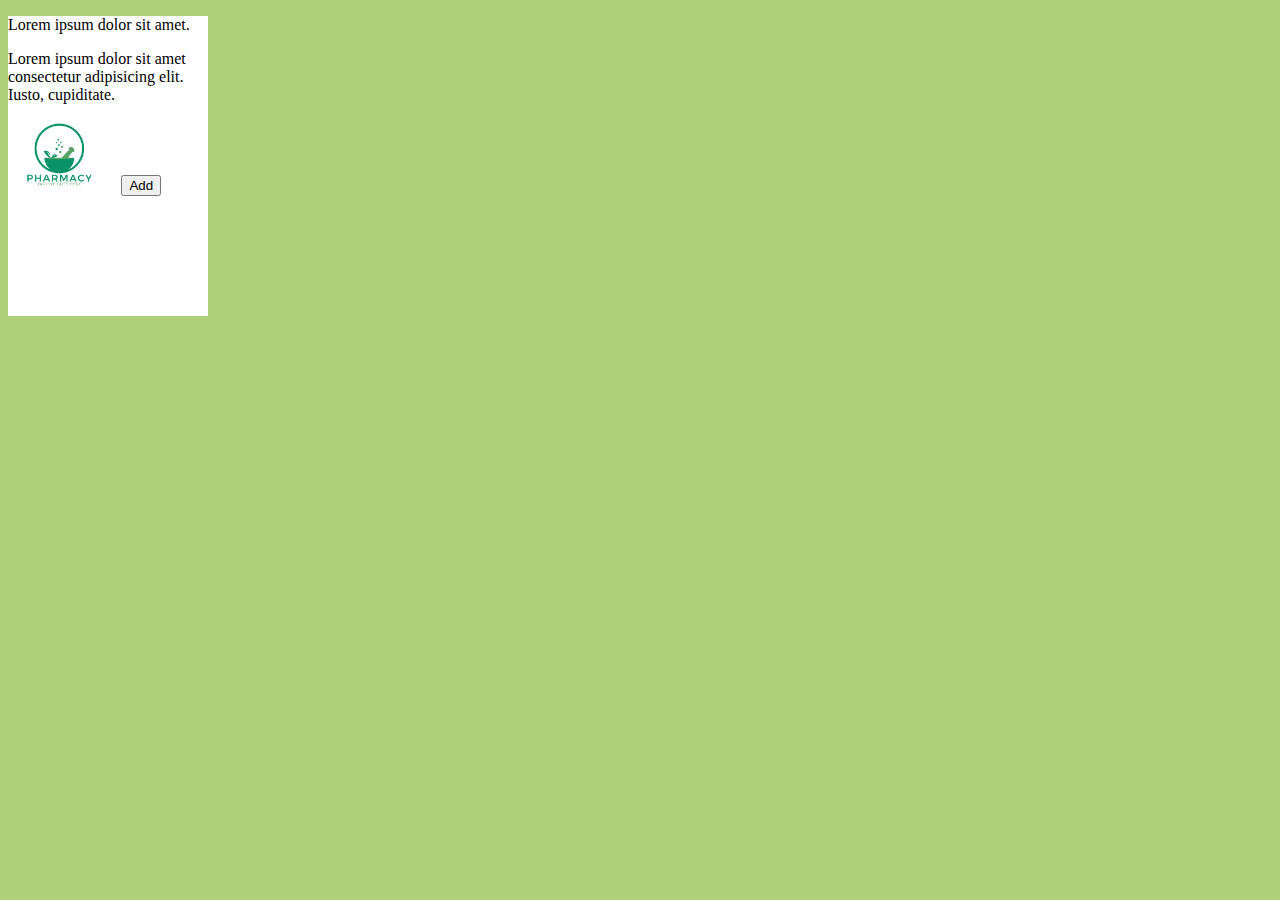
==== korzina.html @ 47e356a4 "project" ====
<!DOCTYPE html>
<html lang="en">
<head>
    <meta charset="UTF-8">
    <meta name="viewport" content="width=device-width, initial-scale=1.0">
    <title>Document</title>
    <link rel="stylesheet" href="korzina.css">
</head>
<body>
    <div class="block">
        <p id="name">Lorem ipsum dolor sit amet.</p>
        <p id="description">Lorem ipsum dolor sit amet consectetur adipisicing elit. Iusto, cupiditate.</p>
        <img id="img" src="logo.png" alt="">
        <button onclick="addToCart()">Add</button>
    </div>
    <script src="korzina.js"></script>
</body>
</html>
---- korzina.css ----
body{
    background-color: rgba(140, 189, 63, 0.7);
}

.block{
    width: 200px;
    height: 300px;
    background-color: white;
}

img{
    height: 70px;
}
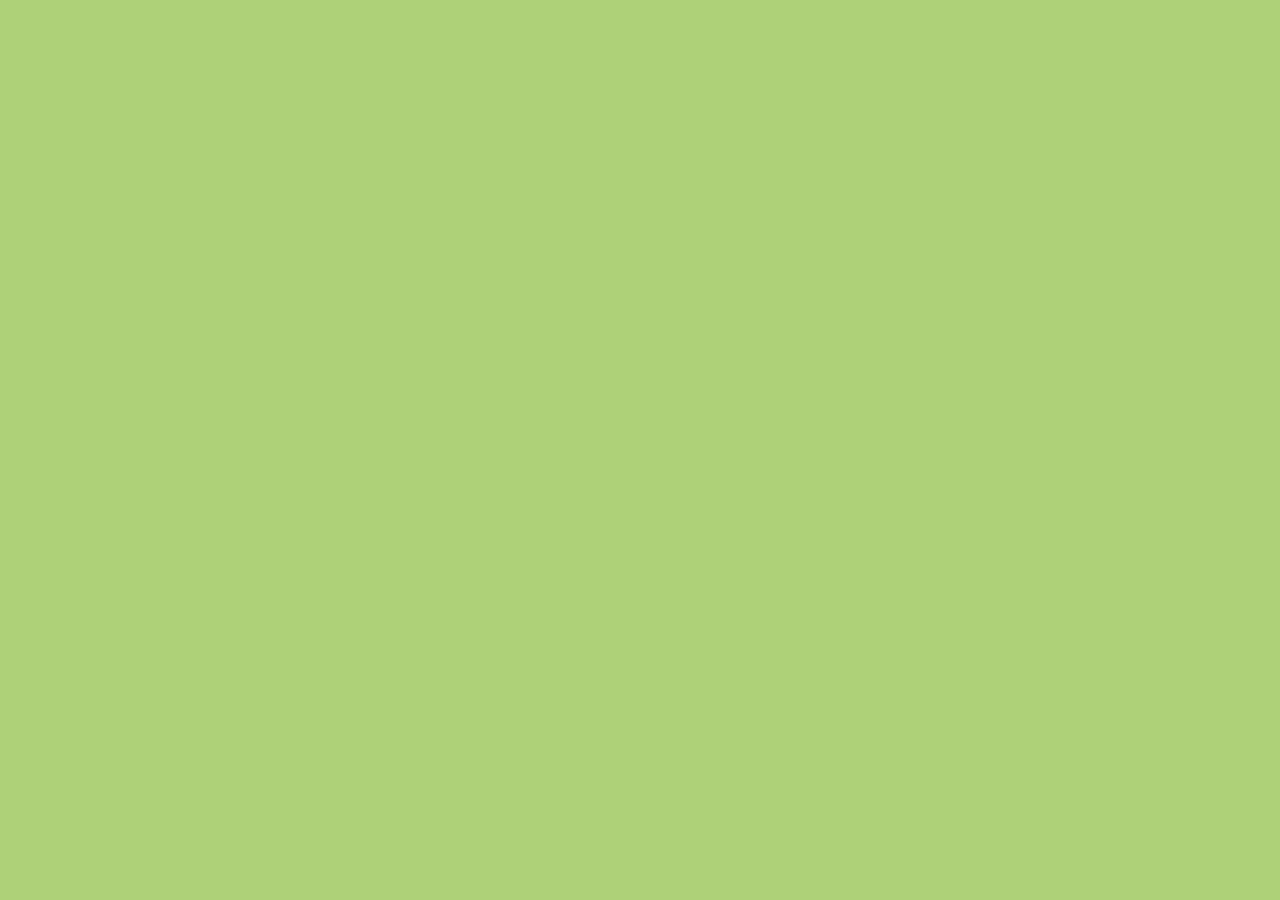
==== commit 2824193d: "korzina" ====
--- a/korzina.html
+++ b/korzina.html
@@ -4,14 +4,12 @@
     <meta charset="UTF-8">
     <meta name="viewport" content="width=device-width, initial-scale=1.0">
     <title>Document</title>
+    <script src="https://code.jquery.com/jquery-3.6.0.min.js" integrity="sha256-/xUj+3OJU5yExlq6GSYGSHk7tPXikynS7ogEvDej/m4=" crossorigin="anonymous"></script>
     <link rel="stylesheet" href="korzina.css">
 </head>
 <body>
-    <div class="block">
-        <p id="name">Lorem ipsum dolor sit amet.</p>
-        <p id="description">Lorem ipsum dolor sit amet consectetur adipisicing elit. Iusto, cupiditate.</p>
-        <img id="img" src="logo.png" alt="">
-        <button onclick="addToCart()">Add</button>
+    <div id="block">
+
     </div>
     <script src="korzina.js"></script>
 </body>
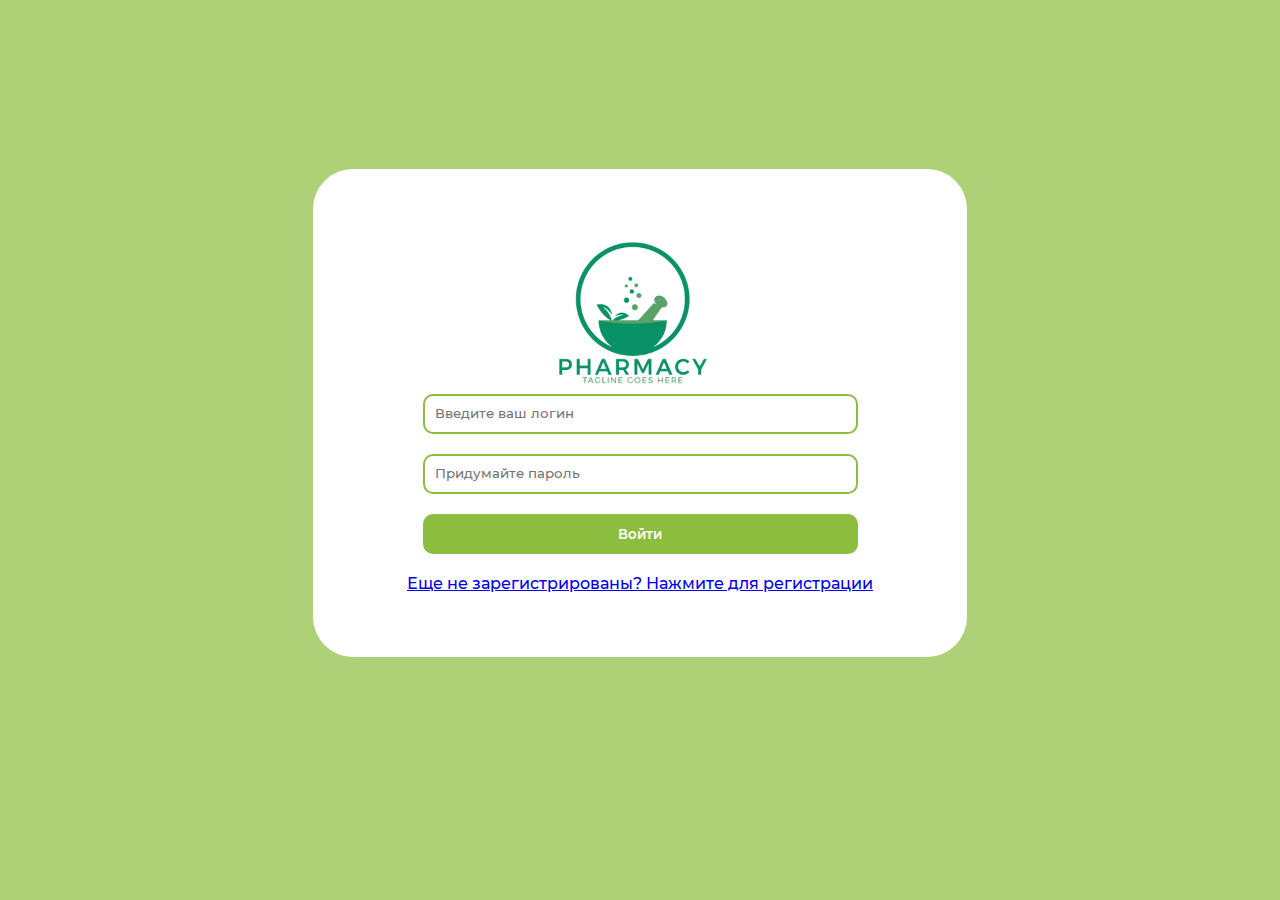
==== commit d1c5c000: "assan" ====
--- a/korzina.html
+++ b/korzina.html
@@ -1,16 +1,35 @@
 <!DOCTYPE html>
 <html lang="en">
+
 <head>
     <meta charset="UTF-8">
     <meta name="viewport" content="width=device-width, initial-scale=1.0">
-    <title>Document</title>
-    <script src="https://code.jquery.com/jquery-3.6.0.min.js" integrity="sha256-/xUj+3OJU5yExlq6GSYGSHk7tPXikynS7ogEvDej/m4=" crossorigin="anonymous"></script>
+    <title>Cart</title>
+    <script src="https://code.jquery.com/jquery-3.6.0.min.js"
+        integrity="sha256-/xUj+3OJU5yExlq6GSYGSHk7tPXikynS7ogEvDej/m4=" crossorigin="anonymous"></script>
     <link rel="stylesheet" href="korzina.css">
 </head>
+
 <body>
-    <div id="block">
+    <div class="wrapper">
+        <header class="header">
+            <div class="catalog">
+                <a href="catalog.html">Catalog</a>
+            </div>
+            <div class="logo">
+                <img src="img/jopa 1.png" alt="">
+            </div>
+            <nav class="navbar">
+                <a href="index.html">MainPage</a>
+                <span id="userName"></span>
+                <a id="LogExit" onclick="LogExit()">log in</a>
+            </nav>
+        </header>
+        <div id="block">
 
+        </div>
     </div>
     <script src="korzina.js"></script>
 </body>
+
 </html>--- a/korzina.css
+++ b/korzina.css
@@ -1,13 +1,141 @@
+@font-face{
+    font-family: 'Mregular';
+    src: url(./fonts/Montserrat-Regular.ttf);
+}
+@font-face{
+    font-family: 'Mbold';
+    src: url(./fonts/Montserrat-Bold.ttf);
+}
+@font-face{
+    font-family: 'Msemibold';
+    src: url(./fonts/Montserrat-SemiBold.ttf);
+}
+@font-face{
+    font-family: 'Mlight';
+    src: url(./fonts/Montserrat-Light.ttf);
+}
+@font-face{
+    font-family: 'Mmedium';
+    src: url(./fonts/Montserrat-Medium.ttf);
+}
+.header{
+    display: flex;
+    align-items: center;
+    justify-content: space-between;
+    width: 90%;
+    margin: 0 auto;
+    font-family: 'Mregular';
+}
 body{
     background-color: rgba(140, 189, 63, 0.7);
 }
-
-.block{
-    width: 200px;
-    height: 300px;
-    background-color: white;
+.wrapper{
+    width: 85%;
+    background-color: #fff;
+    margin: 55px auto;
+    position: relative;
+}
+.navbar a{
+    /* text-decoration: none; */
+    color: black;
+    margin: 0 15px;
+}
+.navbar a:hover{
+    text-decoration: none;
+}
+.catalog a:hover{
+    text-decoration: none;
+}
+.catalog a{
+    /* text-decoration: none; */
+    color: black;
+}
+.text-item p{
+    font-family: 'Mbold';
+    font-size: 24px;
+    max-width: 50%;
+}
+.text-item span{
+    font-family: 'Mregular';
+    font-size: 18px;
+    max-width: 50%;
+}
+.text-item{
+    width: 50%;
+    background-color: #F0EEEB;
+    height: 460px;
+    display: flex;
+    align-items: center;
+    justify-content: center;
+    flex-direction: column;
+}
+.image-item{
+    width: 50%;
+}
+.image-item img{
+    width: 100%;
+    height: 460px;
 }
 
-img{
-    height: 70px;
+.wrapper-block{
+    width: 400px;
+    box-sizing: border-box;
+    padding: 15px;
+    background-color: white;
+    margin: 15px;
+    height: fit-content;
+    overflow: hidden;
+    display: flex;
+    align-items: flex-start;
+    justify-content: center;
+    flex-direction: column;
+    border: 1px solid black;
+    border-radius: 15px;
+}
+#block{
+    display: flex;
+    align-items: flex-start;
+    justify-content: center;
+    flex-wrap: wrap;
+}
+.wrapper-block img{
+    width: 60%;
+    height: 200px;
+    align-self: center;
+}
+.text-wrapper{
+    width: 85%;
+    display: flex;
+    align-items: center;
+    justify-content: space-between;
+}
+.wrapper-block p{
+    font-size: 15px;
+    font-family: "MBold";
+    max-width: 85%;
+}
+.wrapper-block p span{
+    font-family: 'Mregular';
+}
+.price{
+    color: #8CBD3F;
+    font-family: 'MMedium' !important;
+}
+.deleteItemFromCart{
+    font-family: 'MMedium';
+    font-size: 15px;
+    align-self: center;
+    margin-top: 20px;
+    background: none;
+    border: 1px solid rgba(214, 32, 32, 0.705);
+    box-sizing: border-box;
+    padding: 5px 15px;
+    border-radius: 15px;
+    cursor: pointer;
+    transition: all 0.5s linear 0.1ms;
+}
+.deleteItemFromCart:hover{
+    background: rgba(214, 32, 32, 0.705);
+    transition: all 0.5s linear 0.1ms;
+    color: white;
 }